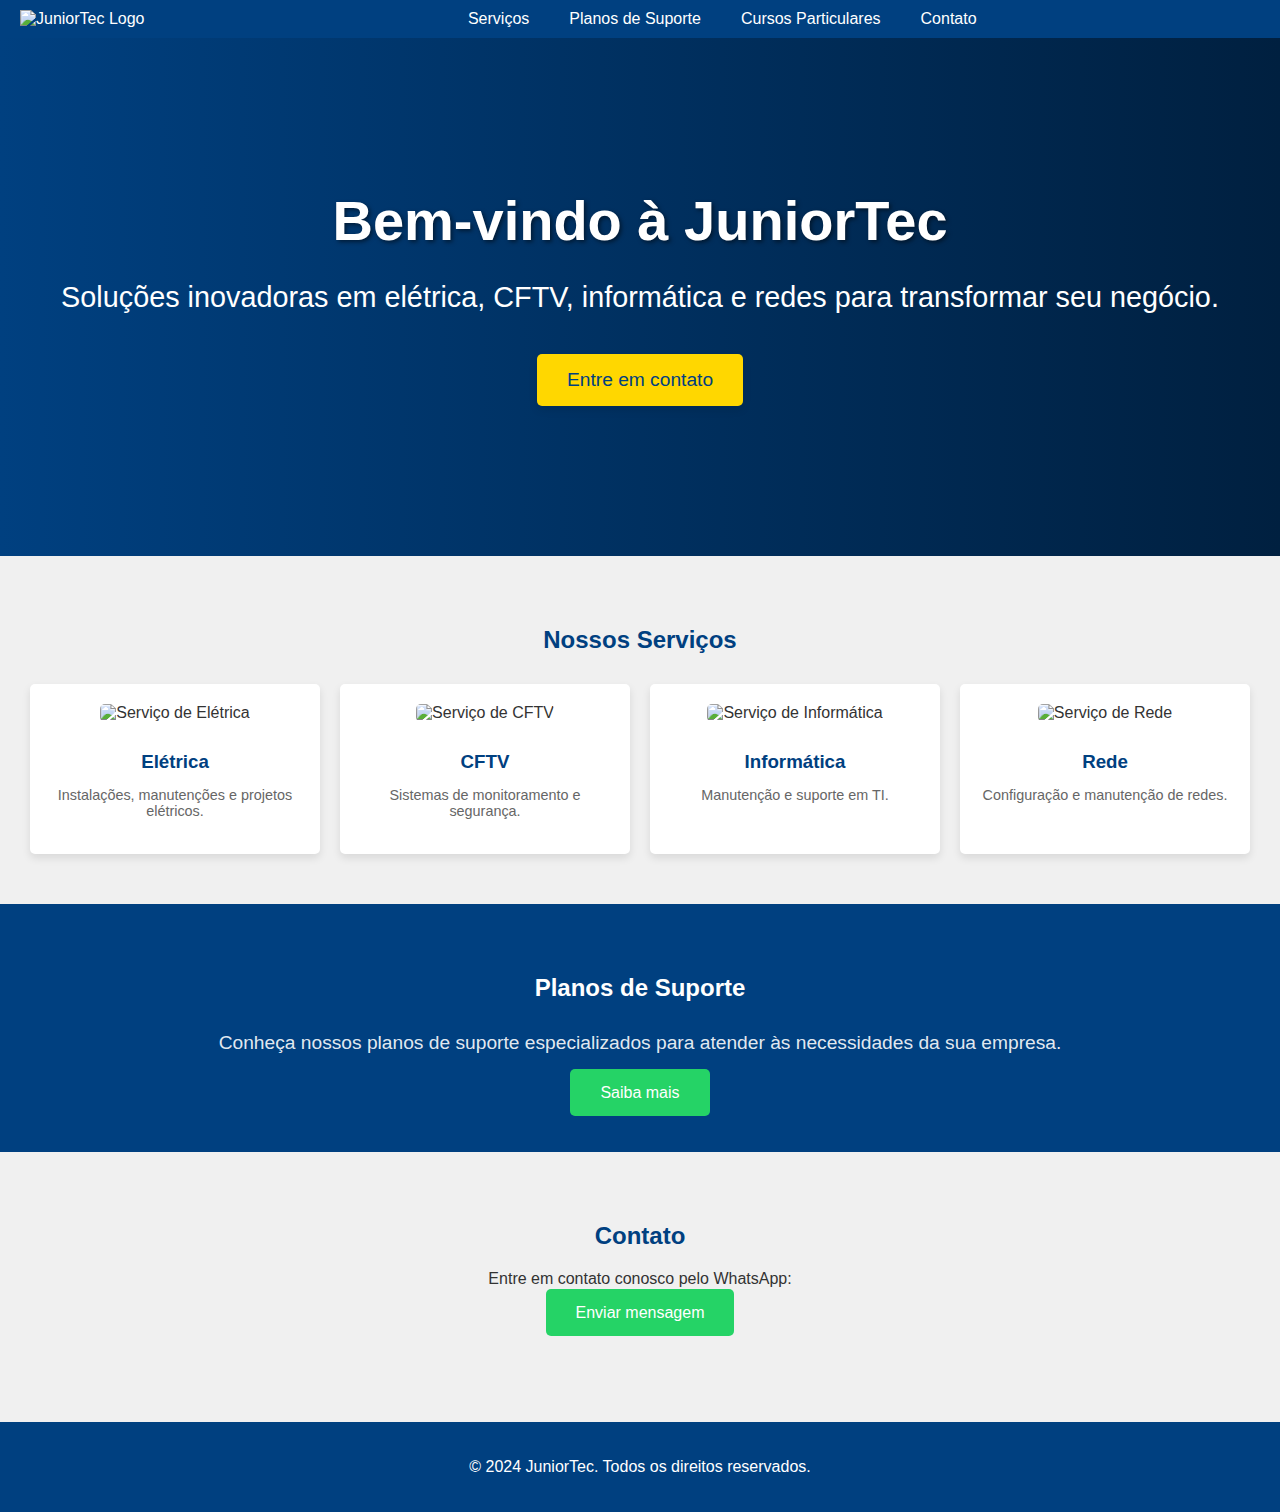
==== index.html @ 43a07d94 "Add files via upload" ====
<!DOCTYPE html>
<html lang="pt-BR">
<head>
    <meta charset="UTF-8">
    <meta name="viewport" content="width=device-width, initial-scale=1.0">
    <title>JuniorTec - Tecnologia e Serviços</title>
    <link rel="stylesheet" href="styles.css">
    <link rel="stylesheet" href="index.css">
</head>
<body>
    <header>
        <div class="logo">
            <img src="logo.png" alt="JuniorTec Logo">
        </div>
        <nav>
            <ul>
                <li><a href="#servicos">Serviços</a></li>
                <li><a href="planos.html">Planos de Suporte</a></li>
                <li><a href="cursos.html">Cursos Particulares</a></li>
                <li><a href="#contato">Contato</a></li>
            </ul>
        </nav>
        <div class="menu-toggle">
            <span></span>
            <span></span>
            <span></span>
        </div>
    </header>

    <section class="hero">
        <div class="hero-content">
            <h1>Bem-vindo à JuniorTec</h1>
            <p>Soluções inovadoras em elétrica, CFTV, informática e redes para transformar seu negócio.</p>
            <a href="#contato" class="cta">Entre em contato</a>
        </div>
    </section>

    <section id="servicos" class="servicos">
        <h2>Nossos Serviços</h2>
        <div class="cards">
            <div class="card">
                <img src="eletrica.jpg" alt="Serviço de Elétrica">
                <h3>Elétrica</h3>
                <p>Instalações, manutenções e projetos elétricos.</p>
            </div>
            <div class="card">
                <img src="cftv.jpg" alt="Serviço de CFTV">
                <h3>CFTV</h3>
                <p>Sistemas de monitoramento e segurança.</p>
            </div>
            <div class="card">
                <img src="informatica.jpg" alt="Serviço de Informática">
                <h3>Informática</h3>
                <p>Manutenção e suporte em TI.</p>
            </div>
            <div class="card">
                <img src="rede.jpg" alt="Serviço de Rede">
                <h3>Rede</h3>
                <p>Configuração e manutenção de redes.</p>
            </div>
        </div>
    </section>

    <section id="planos" class="planos">
        <h2>Planos de Suporte</h2>
        <p>Conheça nossos planos de suporte especializados para atender às necessidades da sua empresa.</p>
        <a href="planos.html" class="cta">Saiba mais</a>
    </section>

    <section id="contato" class="contato">
        <h2>Contato</h2>
        <p>Entre em contato conosco pelo WhatsApp:</p>
        <a href="https://wa.me/5571999229069" class="whatsapp-link">Enviar mensagem</a>
    </section>

    <footer>
        <p>&copy; 2024 JuniorTec. Todos os direitos reservados.</p>
    </footer>

    <script src="scripts.js"></script>
    <script src="index.js"></script>
</body>
</html>
---- index.css ----
/* Estilos específicos para a página inicial */

/* Estilos gerais */
body {
    font-family: Arial, sans-serif;
    margin: 0;
    padding: 0;
    box-sizing: border-box;
    background-color: #f0f0f0; /* Cor de fundo geral */
    color: #333; /* Cor principal do texto */
}

/* Estilos do cabeçalho */
header {
    background-color: #004080;
    color: white;
    padding: 10px 20px;
    display: flex;
    justify-content: space-between;
    align-items: center;
    position: fixed;
    width: 100%;
    z-index: 1000;
}

header .logo img {
    height: 50px;
}

header nav {
    display: block;
    background-color: #004080;
}

header nav ul {
    list-style: none;
    display: flex;
    gap: 20px;
    margin: 0;
    padding: 0;
}

header nav ul li a {
    color: white;
    text-decoration: none;
    padding: 10px;
    transition: all 0.3s ease;
}

header nav ul li a:hover {
    color: #25D366;
}

/* Estilos para a seção de Herói */
.hero {
    background: linear-gradient(to right, #004080, #002040), url('hero.jpg') no-repeat center center/cover;
    color: white;
    text-align: center;
    padding: 150px 0;
}

.hero h1 {
    font-size: 3.5em;
    margin-bottom: 20px;
    text-shadow: 2px 2px 4px rgba(0, 0, 0, 0.5);
}

.hero p {
    font-size: 1.8em;
    margin-bottom: 20px;
}

.hero .cta {
    background-color: #ffd700;
    color: #004080;
    padding: 15px 30px;
    text-decoration: none;
    border-radius: 5px;
    transition: background-color 0.3s ease;
    display: inline-block;
    font-size: 1.2em;
    margin-top: 20px;
    box-shadow: 0 4px 8px rgba(0, 0, 0, 0.1);
}

.hero .cta:hover {
    background-color: #ffcc00; /* Amarelo mais claro ao passar o mouse */
}


/* Estilos da seção de serviços */
.servicos {
    padding: 50px 20px;
    text-align: center;
}

.servicos h2 {
    margin-bottom: 30px;
    color: #004080; /* Cor do título da seção de serviços */
}

.cards {
    display: flex;
    flex-wrap: wrap;
    justify-content: center;
    gap: 20px;
}

.card {
    background-color: white;
    border-radius: 5px;
    padding: 20px;
    width: 250px;
    text-align: center;
    box-shadow: 0 4px 8px rgba(0, 0, 0, 0.1);
    transition: transform 0.3s ease;
}

.card:hover {
    transform: translateY(-10px);
}

.card img {
    width: 100%;
    border-radius: 5px;
    margin-bottom: 10px;
}

.card h3 {
    margin-bottom: 10px;
    color: #004080; /* Cor do título do card */
}

.card p {
    color: #666;
    font-size: 0.9em;
}

/* Estilos da seção de planos */
.planos {
    padding: 50px 20px;
    text-align: center;
    background-color: #004080;
    color: white;
}

.planos h2 {
    margin-bottom: 30px;
    color: white; /* Cor do título da seção de planos */
}

.planos p {
    font-size: 1.2em;
    margin-bottom: 30px;
    color: rgba(255, 255, 255, 0.9); /* Cor do texto da seção de planos */
}

.planos .cta {
    background-color: #25D366;
    color: white;
    padding: 15px 30px;
    text-decoration: none;
    border-radius: 5px;
    transition: background-color 0.3s ease;
}

.planos .cta:hover {
    background-color: #004080;
}

/* Estilos da seção de contato */
.contato {
    padding: 50px 20px;
    text-align: center;
}

.contato h2 {
    margin-bottom: 20px;
    color: #004080; /* Cor do título da seção de contato */
}

.contato .whatsapp-link {
    background-color: #25D366;
    color: white;
    padding: 15px 30px;
    text-decoration: none;
    border-radius: 5px;
    transition: background-color 0.3s ease;
}

.contato .whatsapp-link:hover {
    background-color: #128C7E;
}

/* Estilos do rodapé */
footer {
    background-color: #004080;
    color: white;
    text-align: center;
    padding: 20px 0;
    position: relative;
    margin-top: 50px; /* Ajuste para evitar sobreposição com a última seção */
}

/* Estilos para responsividade geral */
@media (max-width: 768px) {
    header {
        padding: 10px;
    }

    header .logo img {
        height: 40px;
    }

    header nav {
        position: fixed;
        top: 0;
        left: 0;
        width: 100%;
        background-color: #004080;
        z-index: 1000;
        display: flex;
        justify-content: center;
    }

    header nav ul {
        flex-direction: column;
        gap: 10px;
    }

    header nav ul li {
        text-align: center;
    }

    header nav ul li a {
        padding: 15px;
    }
}
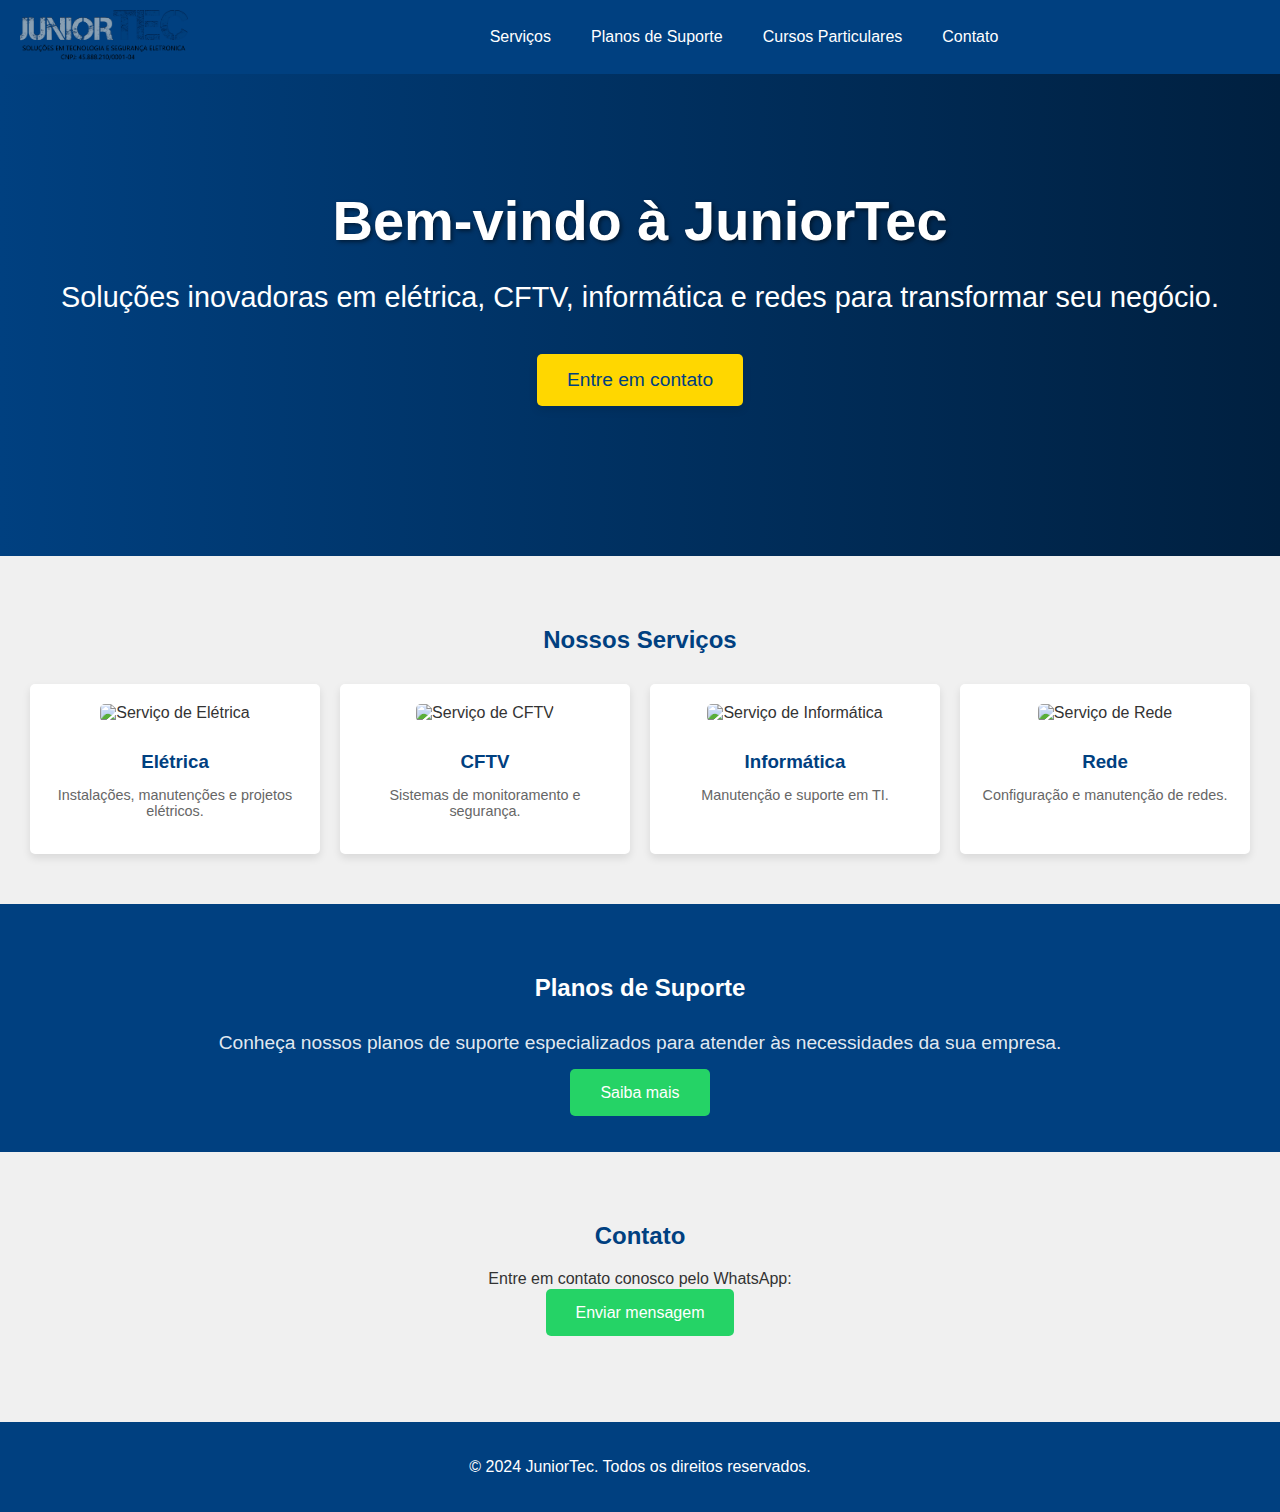
==== commit fbfb1b11: "Update index.html" ====
--- a/index.html
+++ b/index.html
@@ -10,7 +10,7 @@
 <body>
     <header>
         <div class="logo">
-            <img src="logo.png" alt="JuniorTec Logo">
+            <img src="Logo/Logo.png" alt="JuniorTec Logo">
         </div>
         <nav>
             <ul>
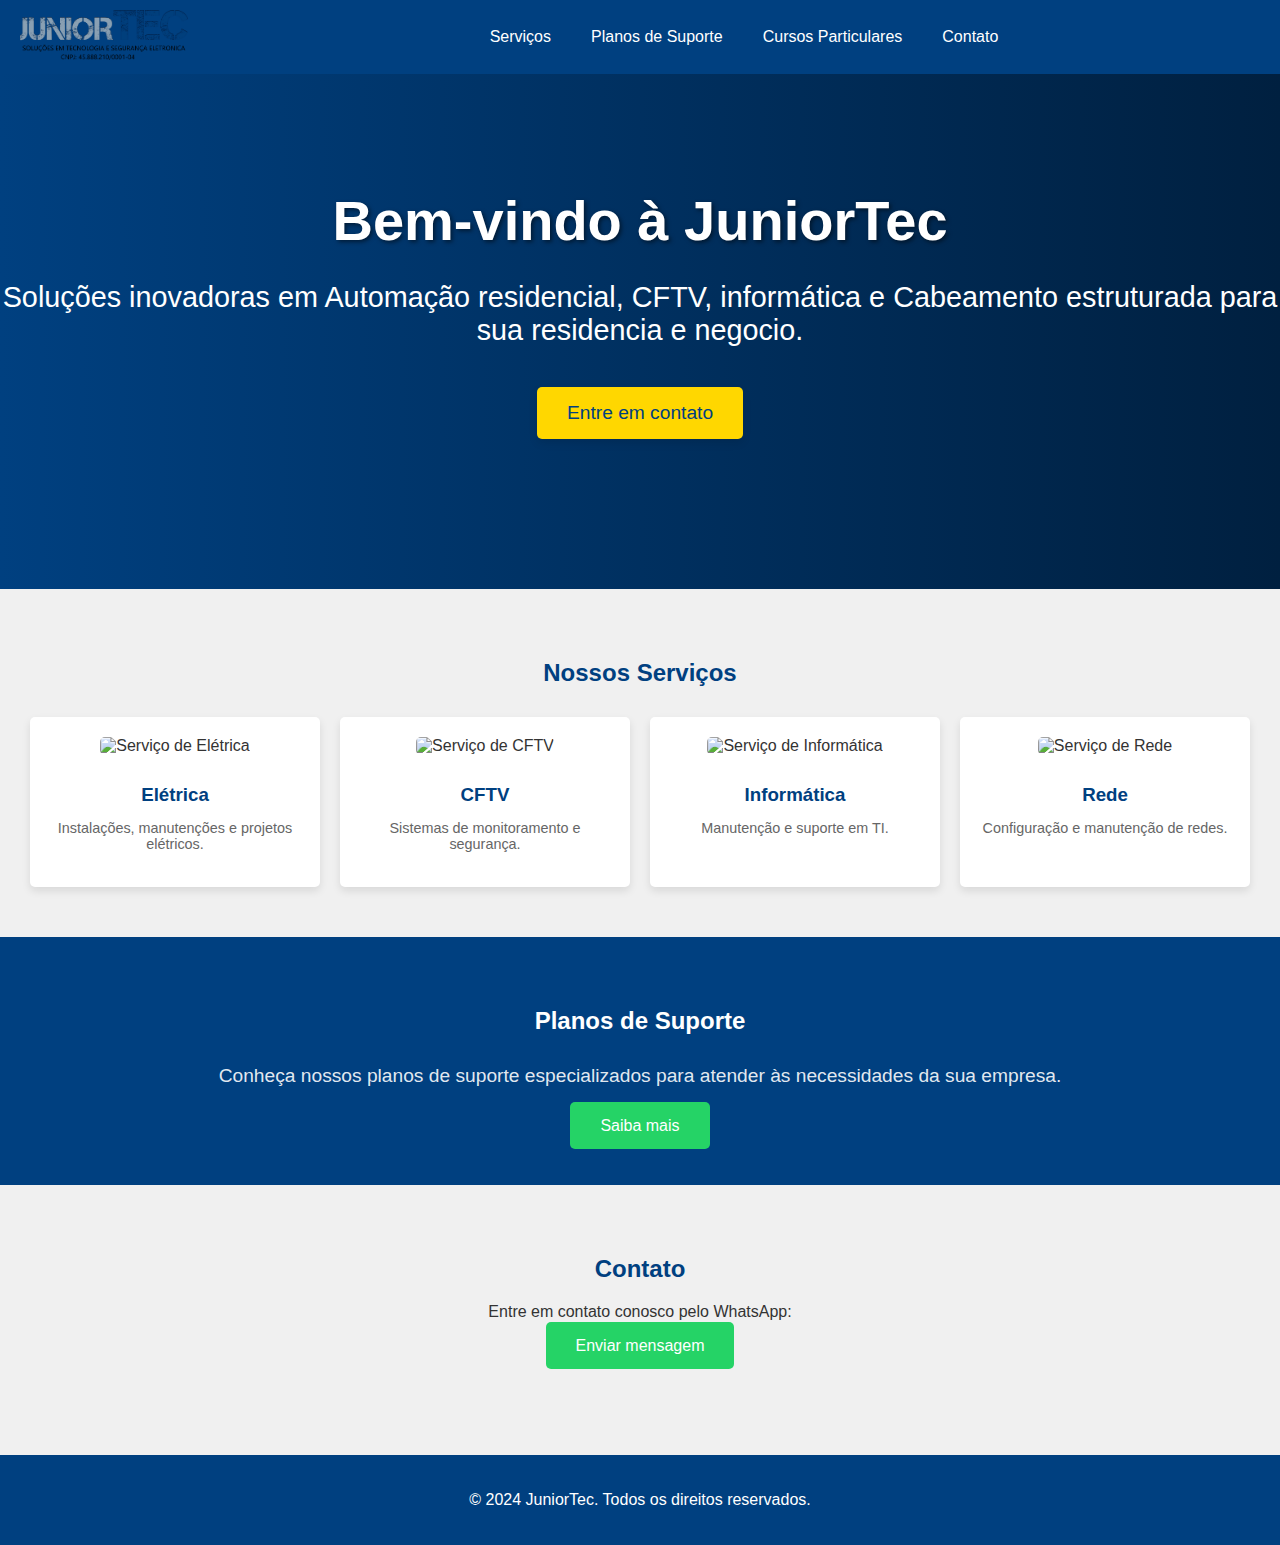
==== commit 722b5041: "Update index.html" ====
--- a/index.html
+++ b/index.html
@@ -30,7 +30,7 @@
     <section class="hero">
         <div class="hero-content">
             <h1>Bem-vindo à JuniorTec</h1>
-            <p>Soluções inovadoras em elétrica, CFTV, informática e redes para transformar seu negócio.</p>
+            <p>Soluções inovadoras em Automação residencial, CFTV, informática e Cabeamento estruturada para sua residencia e negocio.</p>
             <a href="#contato" class="cta">Entre em contato</a>
         </div>
     </section>
